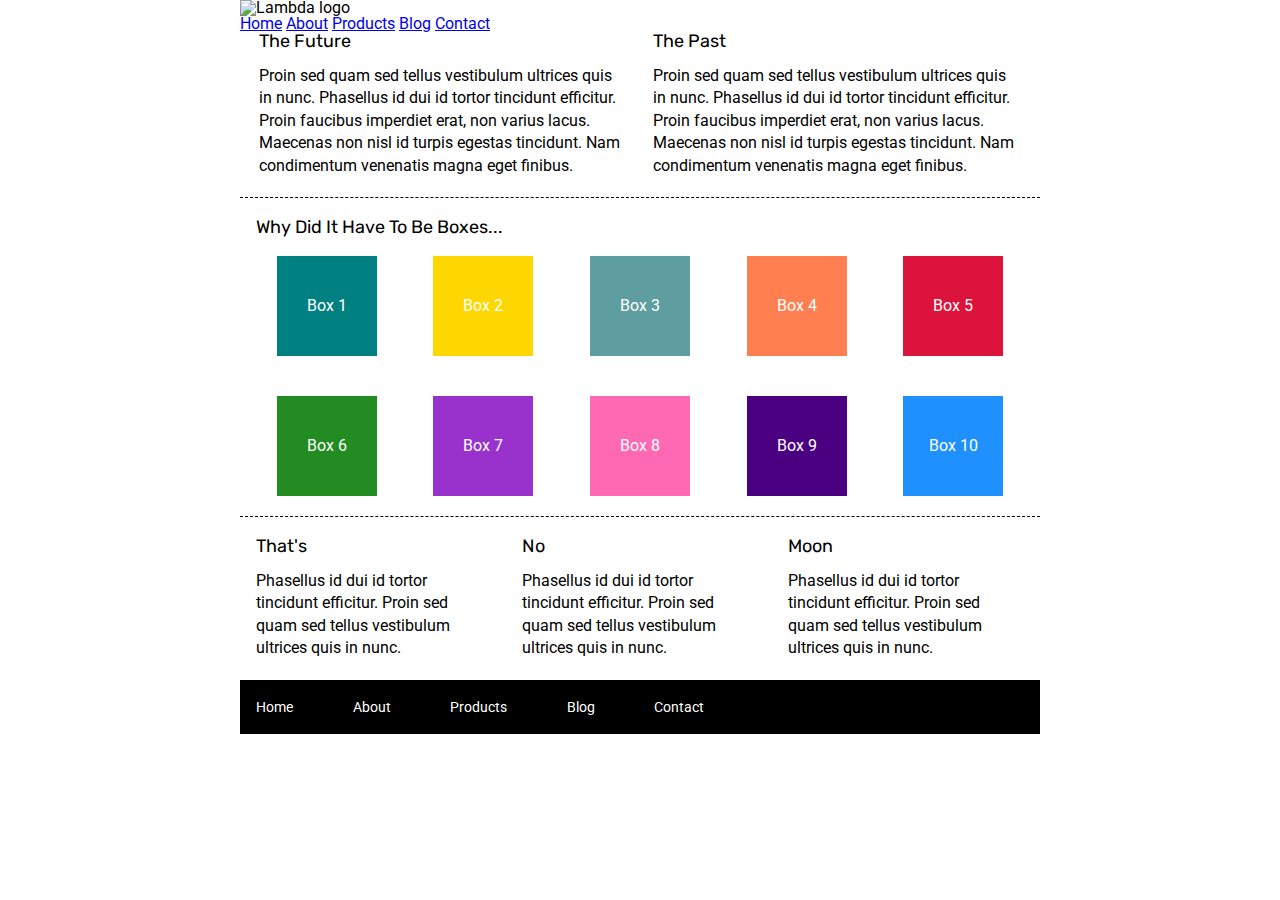
==== index.html @ 5f9c3293 "created header/nav and updated box colors" ====
<!doctype html>

<html lang="en">
<head>
  <meta charset="utf-8">

  <title>Sprint Challenge - Home</title>

  <link href="https://fonts.googleapis.com/css?family=Roboto|Rubik" rel="stylesheet">
  <link rel="stylesheet" href="css/index.css">

</head>

<body>
    <div class="container">
        <header>
            <img class="logo" src="lambda-black.png" alt="Lambda logo">
            <nav>
                <a href="#">Home</a>
                <a href="about.html">About</a>
                <a href="#">Products</a>
                <a href="#">Blog</a>
                <a href="#">Contact</a>
            </nav>
        </header>
            <section class="top-content">
                <div class="text-container">
                    <h2>The Future</h2>
                    <p>Proin sed quam sed tellus vestibulum ultrices quis in nunc. Phasellus id dui id tortor tincidunt efficitur. Proin faucibus imperdiet erat, non varius lacus. Maecenas non nisl id turpis egestas tincidunt. Nam condimentum venenatis magna eget finibus.</p>
                </div>
                <div class="text-container">
                    <h2>The Past</h2>
                    <p>Proin sed quam sed tellus vestibulum ultrices quis in nunc. Phasellus id dui id tortor tincidunt efficitur. Proin faucibus imperdiet erat, non varius lacus. Maecenas non nisl id turpis egestas tincidunt. Nam condimentum venenatis magna eget finibus.</p>
                </div>
            </section>
            
            <section class="middle-content">
            
                <h2>Why Did It Have To Be Boxes...</h2>
                
                <div class="boxes">
                    <div class="box" id="box1">Box 1</div>
                    <div class="box" id="box2">Box 2</div>
                    <div class="box" id="box3">Box 3</div>
                    <div class="box" id="box4">Box 4</div>
                    <div class="box" id="box5">Box 5</div>
                    <div class="box" id="box6">Box 6</div>
                    <div class="box" id="box7">Box 7</div>
                    <div class="box" id="box8">Box 8</div>
                    <div class="box" id="box9">Box 9</div>
                    <div class="box" id="box10">Box 10</div>
                </div>
            
            </section>

            <section class="bottom-content">

                <div class="text-container">
                    <h2>That's</h2>
                    <p>Phasellus id dui id tortor tincidunt efficitur. Proin sed quam sed tellus vestibulum ultrices quis in nunc.</p>
                </div>
                <div class="text-container">
                    <h2>No</h2>
                    <p>Phasellus id dui id tortor tincidunt efficitur. Proin sed quam sed tellus vestibulum ultrices quis in nunc.</p>
                </div>
                <div class="text-container">
                    <h2>Moon</h2>
                    <p>Phasellus id dui id tortor tincidunt efficitur. Proin sed quam sed tellus vestibulum ultrices quis in nunc.</p>
                </div>

            </section>
            
            <footer>
                <nav>
                    <a href="#">Home</a>
                    <a href="#">About</a>
                    <a href="#">Products</a>
                    <a href="#">Blog</a>
                    <a href="#">Contact</a>
                </nav>
            </footer>
        </div><!-- container -->        
</body>
</html>
---- css/index.css ----
/* http://meyerweb.com/eric/tools/css/reset/ 
   v2.0 | 20110126
   License: none (public domain)
*/

html, body, div, span, applet, object, iframe,
h1, h2, h3, h4, h5, h6, p, blockquote, pre,
a, abbr, acronym, address, big, cite, code,
del, dfn, em, img, ins, kbd, q, s, samp,
small, strike, strong, sub, sup, tt, var,
b, u, i, center,
dl, dt, dd, ol, ul, li,
fieldset, form, label, legend,
table, caption, tbody, tfoot, thead, tr, th, td,
article, aside, canvas, details, embed, 
figure, figcaption, footer, header, hgroup, 
menu, nav, output, ruby, section, summary,
time, mark, audio, video {
	margin: 0;
	padding: 0;
	border: 0;
	font-size: 100%;
	font: inherit;
	vertical-align: baseline;
}
/* HTML5 display-role reset for older browsers */
article, aside, details, figcaption, figure, 
footer, header, hgroup, menu, nav, section {
	display: block;
}
body {
	line-height: 1;
}
ol, ul {
	list-style: none;
}
blockquote, q {
	quotes: none;
}
blockquote:before, blockquote:after,
q:before, q:after {
	content: '';
	content: none;
}
table {
	border-collapse: collapse;
	border-spacing: 0;
}

* {
    box-sizing: border-box;
}

html, body {
    height: 100%;
    font-family: 'Roboto', sans-serif;
}

h1, h2, h3, h4, h5 {
    font-size: 18px;
    margin-bottom: 15px;
    font-family: 'Rubik', sans-serif;
}

p {
    line-height: 1.4;
}

.container {
    width: 800px;
    margin: 0 auto;
}

.top-content {
    display: flex;
    flex-wrap: wrap;
    justify-content: space-evenly;
    margin-bottom: 20px;
    border-bottom: 1px dashed black;
}

.top-content .text-container {
    width: 48%;
    padding: 0 1%;
    padding-bottom: 20px;  
}

.middle-content {
    margin-bottom: 20px;
    border-bottom: 1px dashed black;
}

.middle-content h2 {
    padding: 0 2%;
    margin-bottom: 0;
}

.middle-content .boxes {
    display: flex;
    flex-wrap: wrap;
    justify-content: space-evenly;
}

.middle-content .boxes .box {
    width: 12.5%;
    height: 100px;
    /* background: black; */
    margin: 20px 2.5%;
    color: white;
    display: flex;
    align-items: center;
    justify-content: center;
}

.middle-content .boxes #box1 {
    background: teal;
}

.middle-content .boxes #box2 {
    background: gold;
}

.middle-content .boxes #box3 {
    background: cadetblue;
}

.middle-content .boxes #box4 {
    background: coral;
}

.middle-content .boxes #box5 {
    background: crimson;
}

.middle-content .boxes #box6 {
    background: forestgreen;
}

.middle-content .boxes #box7 {
    background: darkorchid;
}

.middle-content .boxes #box8 {
    background: hotpink;
}

.middle-content .boxes #box9 {
    background: indigo;
}

.middle-content .boxes #box10 {
    background: dodgerblue;
}

.bottom-content {
    display: flex;
    margin: 0 2% 20px;
    justify-content: space-around;
}

.bottom-content .text-container {
    padding-right: 4%;
}

.bottom-content .text-container:last-child {
    padding-right: 0;
}

footer {
    width: 100%;
    background: black;
}

footer nav {
    width: 60%;
    display: flex;
    justify-content: space-between;
    align-items: center;
    padding: 20px 2%;
    font-size: 14px;
}

footer nav a {
    color: white;
    text-decoration: none;
}
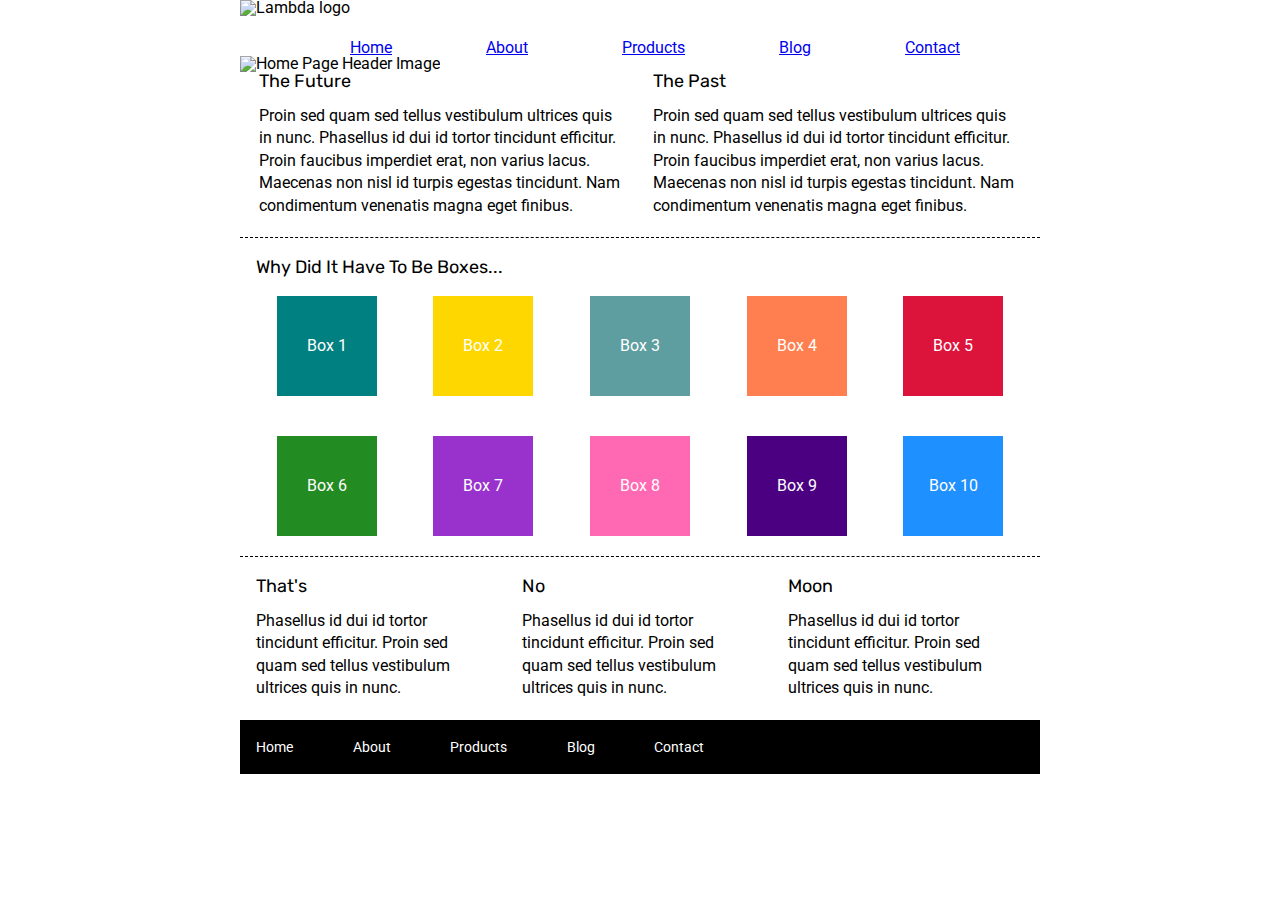
==== commit 57c902d3: "added logo img and header img" ====
--- a/index.html
+++ b/index.html
@@ -14,7 +14,7 @@
 <body>
     <div class="container">
         <header>
-            <img class="logo" src="lambda-black.png" alt="Lambda logo">
+            <img class="logo" src="/Users/benjaminearley/Sprint-Challenge--User-Interface/img/lambda-black.png" alt="Lambda logo">
             <nav>
                 <a href="#">Home</a>
                 <a href="about.html">About</a>
@@ -23,62 +23,63 @@
                 <a href="#">Contact</a>
             </nav>
         </header>
-            <section class="top-content">
-                <div class="text-container">
-                    <h2>The Future</h2>
-                    <p>Proin sed quam sed tellus vestibulum ultrices quis in nunc. Phasellus id dui id tortor tincidunt efficitur. Proin faucibus imperdiet erat, non varius lacus. Maecenas non nisl id turpis egestas tincidunt. Nam condimentum venenatis magna eget finibus.</p>
-                </div>
-                <div class="text-container">
-                    <h2>The Past</h2>
-                    <p>Proin sed quam sed tellus vestibulum ultrices quis in nunc. Phasellus id dui id tortor tincidunt efficitur. Proin faucibus imperdiet erat, non varius lacus. Maecenas non nisl id turpis egestas tincidunt. Nam condimentum venenatis magna eget finibus.</p>
-                </div>
-            </section>
+        <img class="home-header-img" src="/Users/benjaminearley/Sprint-Challenge--User-Interface/img/jumbo.jpg" alt="Home Page Header Image">
+        <section class="top-content">
+            <div class="text-container">
+                <h2>The Future</h2>
+                <p>Proin sed quam sed tellus vestibulum ultrices quis in nunc. Phasellus id dui id tortor tincidunt efficitur. Proin faucibus imperdiet erat, non varius lacus. Maecenas non nisl id turpis egestas tincidunt. Nam condimentum venenatis magna eget finibus.</p>
+            </div>
+            <div class="text-container">
+                <h2>The Past</h2>
+                <p>Proin sed quam sed tellus vestibulum ultrices quis in nunc. Phasellus id dui id tortor tincidunt efficitur. Proin faucibus imperdiet erat, non varius lacus. Maecenas non nisl id turpis egestas tincidunt. Nam condimentum venenatis magna eget finibus.</p>
+            </div>
+        </section>
+        
+        <section class="middle-content">
+        
+            <h2>Why Did It Have To Be Boxes...</h2>
             
-            <section class="middle-content">
-            
-                <h2>Why Did It Have To Be Boxes...</h2>
-                
-                <div class="boxes">
-                    <div class="box" id="box1">Box 1</div>
-                    <div class="box" id="box2">Box 2</div>
-                    <div class="box" id="box3">Box 3</div>
-                    <div class="box" id="box4">Box 4</div>
-                    <div class="box" id="box5">Box 5</div>
-                    <div class="box" id="box6">Box 6</div>
-                    <div class="box" id="box7">Box 7</div>
-                    <div class="box" id="box8">Box 8</div>
-                    <div class="box" id="box9">Box 9</div>
-                    <div class="box" id="box10">Box 10</div>
-                </div>
-            
-            </section>
+            <div class="boxes">
+                <div class="box" id="box1">Box 1</div>
+                <div class="box" id="box2">Box 2</div>
+                <div class="box" id="box3">Box 3</div>
+                <div class="box" id="box4">Box 4</div>
+                <div class="box" id="box5">Box 5</div>
+                <div class="box" id="box6">Box 6</div>
+                <div class="box" id="box7">Box 7</div>
+                <div class="box" id="box8">Box 8</div>
+                <div class="box" id="box9">Box 9</div>
+                <div class="box" id="box10">Box 10</div>
+            </div>
+        
+        </section>
 
-            <section class="bottom-content">
+        <section class="bottom-content">
 
-                <div class="text-container">
-                    <h2>That's</h2>
-                    <p>Phasellus id dui id tortor tincidunt efficitur. Proin sed quam sed tellus vestibulum ultrices quis in nunc.</p>
-                </div>
-                <div class="text-container">
-                    <h2>No</h2>
-                    <p>Phasellus id dui id tortor tincidunt efficitur. Proin sed quam sed tellus vestibulum ultrices quis in nunc.</p>
-                </div>
-                <div class="text-container">
-                    <h2>Moon</h2>
-                    <p>Phasellus id dui id tortor tincidunt efficitur. Proin sed quam sed tellus vestibulum ultrices quis in nunc.</p>
-                </div>
+            <div class="text-container">
+                <h2>That's</h2>
+                <p>Phasellus id dui id tortor tincidunt efficitur. Proin sed quam sed tellus vestibulum ultrices quis in nunc.</p>
+            </div>
+            <div class="text-container">
+                <h2>No</h2>
+                <p>Phasellus id dui id tortor tincidunt efficitur. Proin sed quam sed tellus vestibulum ultrices quis in nunc.</p>
+            </div>
+            <div class="text-container">
+                <h2>Moon</h2>
+                <p>Phasellus id dui id tortor tincidunt efficitur. Proin sed quam sed tellus vestibulum ultrices quis in nunc.</p>
+            </div>
 
-            </section>
-            
-            <footer>
-                <nav>
-                    <a href="#">Home</a>
-                    <a href="#">About</a>
-                    <a href="#">Products</a>
-                    <a href="#">Blog</a>
-                    <a href="#">Contact</a>
-                </nav>
-            </footer>
+        </section>
+        
+        <footer>
+            <nav>
+                <a href="#">Home</a>
+                <a href="#">About</a>
+                <a href="#">Products</a>
+                <a href="#">Blog</a>
+                <a href="#">Contact</a>
+            </nav>
+        </footer>
         </div><!-- container -->        
 </body>
 </html>--- a/css/index.css
+++ b/css/index.css
@@ -69,6 +69,18 @@
 .container {
     width: 800px;
     margin: 0 auto;
+}
+
+header {
+    width: 100%;
+    display: flex;
+}
+
+header nav {
+    margin-top: 40px; 
+    width: 610px;
+    justify-content: space-between;
+    display: flex;
 }
 
 .top-content {
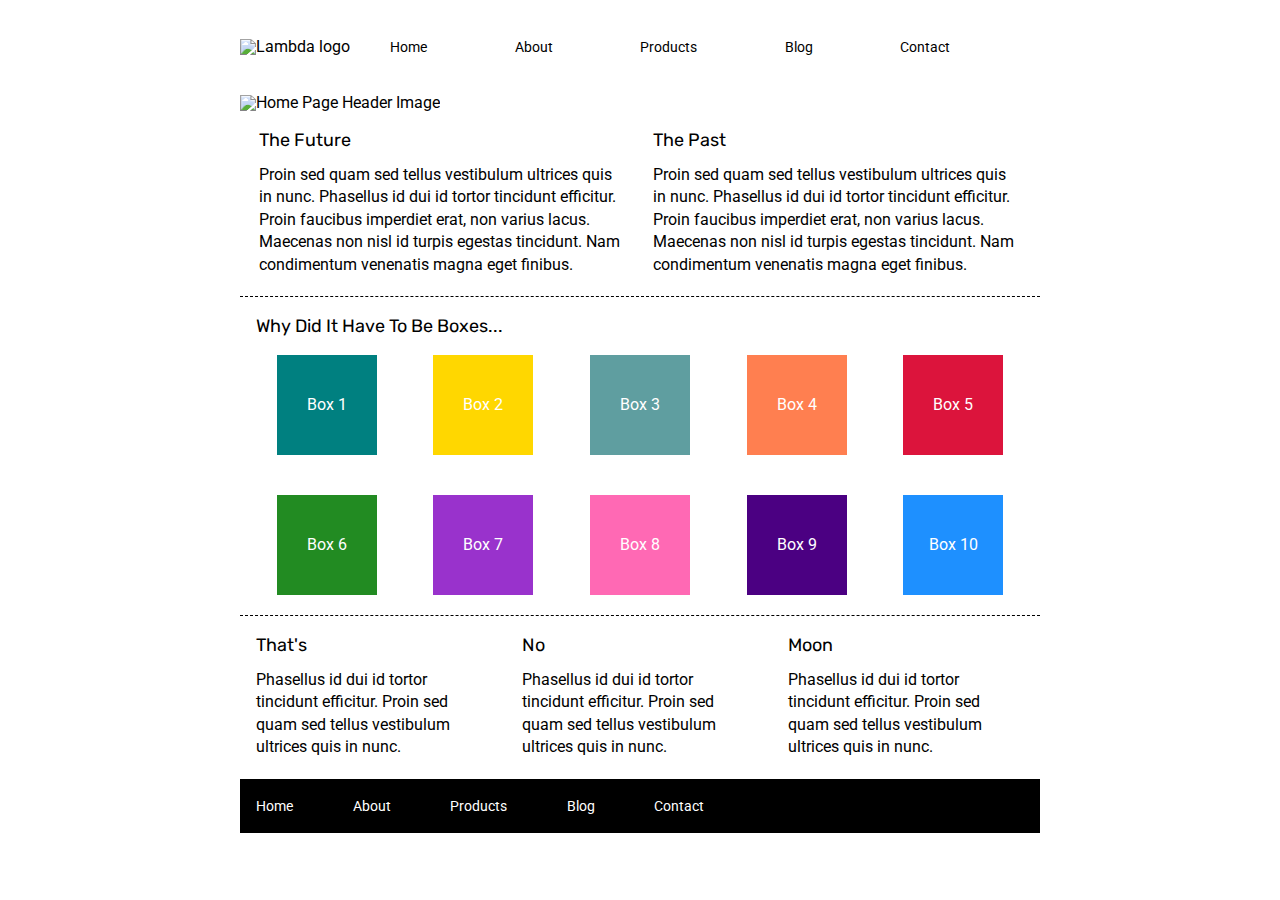
==== commit e0f53f88: "completed home page" ====
--- a/index.html
+++ b/index.html
@@ -23,7 +23,7 @@
                 <a href="#">Contact</a>
             </nav>
         </header>
-        <img class="home-header-img" src="/Users/benjaminearley/Sprint-Challenge--User-Interface/img/jumbo.jpg" alt="Home Page Header Image">
+        <img class="home-img" src="/Users/benjaminearley/Sprint-Challenge--User-Interface/img/jumbo.jpg" alt="Home Page Header Image">
         <section class="top-content">
             <div class="text-container">
                 <h2>The Future</h2>
--- a/css/index.css
+++ b/css/index.css
@@ -74,13 +74,36 @@
 header {
     width: 100%;
     display: flex;
+    align-items: baseline;
+}
+
+header .logo {
+    margin-top: 20px;
+    margin-right: 40px;
 }
 
 header nav {
     margin-top: 40px; 
-    width: 610px;
+    width: 560px;
+    display: flex;
+    justify-content: center;
     justify-content: space-between;
-    display: flex;
+}
+
+header nav a {
+    text-decoration: none;
+    color: black;
+    font-size: 14px;
+}
+
+header nav a:hover {
+    text-decoration: underline;
+    color: rgb(136, 127, 255);
+}
+
+.container .home-img {
+    margin-top: 40px;
+    margin-bottom: 20px;
 }
 
 .top-content {
